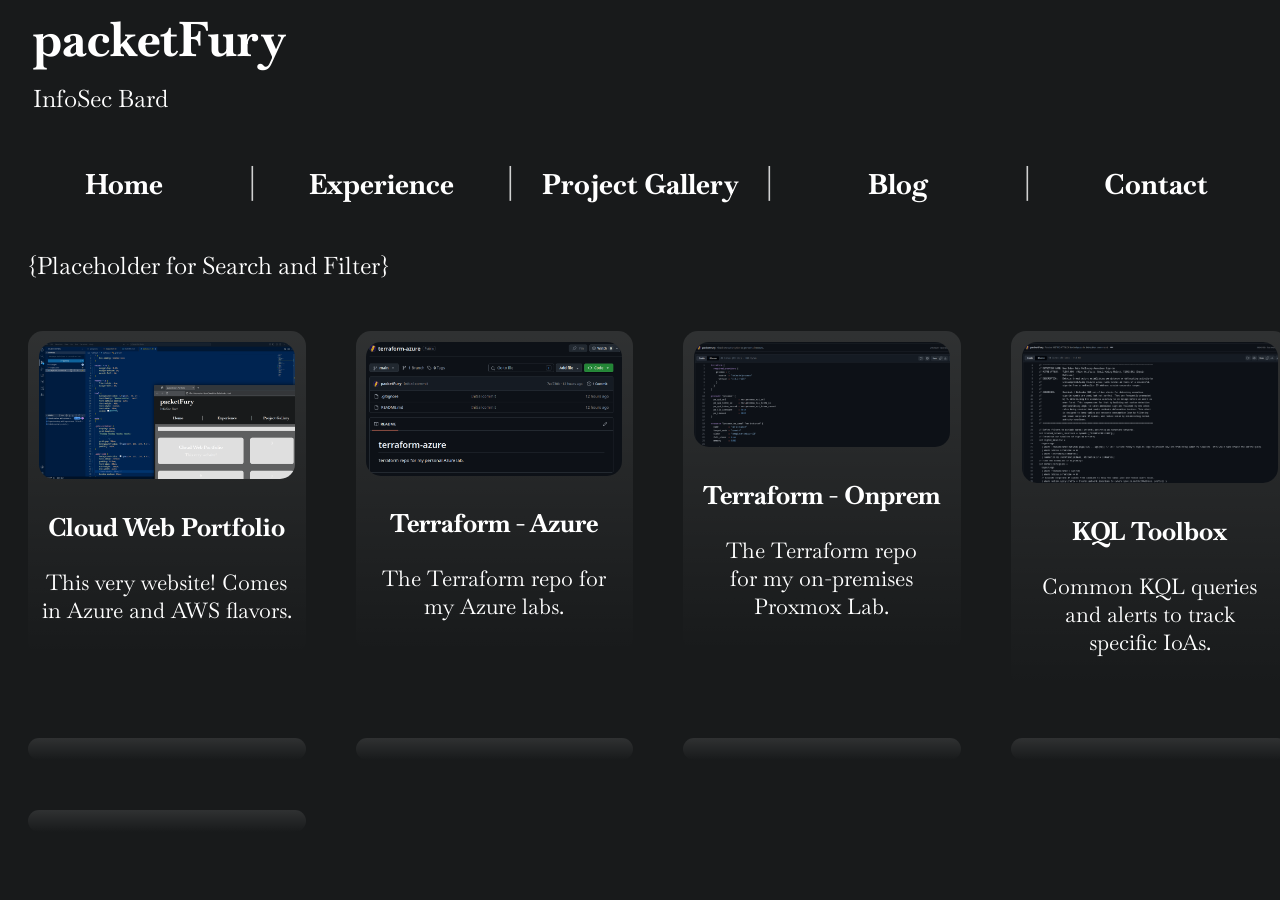
==== gallery/index.html @ 5e2f05de "Work on navbar CSS and links" ====
<!DOCTYPE html>
<html lang="en">
  <head>
    <meta charset="UTF-8">
    <meta name="viewport" content="width=device-width, initial-scale=1.0">
    <title>packetFury's Portfolio</title>
    <link rel="stylesheet" href="../css/default/style.css">
    <link rel="preconnect" href="https://fonts.googleapis.com">
    <link rel="preconnect" href="https://fonts.gstatic.com" crossorigin>
    <link href="https://fonts.googleapis.com/css2?family=Baskervville:ital,wght@0,400..700;1,400..700&display=swap" rel="stylesheet">
  </head>
  <body>
    <header class="hero-background">
        <h1>packetFury</h1>
        <p>InfoSec Bard</p>
        <div class="hero-nav">
            <div class="nav-item"><a href="../index.html" class="nav-link"><h3>Home</h3></a></div>
            <div class="separator">|</div>
            <div class="nav-item"><h3>Experience</h3></div>
            <div class="separator">|</div>
            <div class="nav-item"><h3><a href="gallery/index.html" class="nav-link">Project Gallery</a></h3></div>
            <div class="separator">|</div>
            <div class="nav-item"><h3><a href "https://medium.com/@packetfury" class="nav-link">Blog</a></h3></div>
            <div class="separator">|</div>
            <div class="nav-item"><h3>Contact</h3></div>
        </div>
    </header>
    <main>
        <div class="grid-container">
            <div class="grid-header">{Placeholder for Search and Filter}</div>
            <a href="https://github.com/packetFury/Cloud-Portfolio">
                <div class="grid-cell">
                    <img class="thumbnail" src="cloud-portfolio/thumbnail.png">
                    <h3>Cloud Web Portfolio</h3>
                    <p>This very website! Comes in Azure and AWS flavors.</p>
                </div>
            </a>
            <a href="">
                <div class="grid-cell">
                    <img class="thumbnail" src="terraform-azure/thumbnail.png">
                    <h3>Terraform - Azure</h3>
                    <p>The Terraform repo for my Azure labs.</p>
                </div>
            </a>
            <a href="">
                <div class="grid-cell">
                    <img class="thumbnail" src="terraform-onprem/thumbnail.png">
                    <h3>Terraform - Onprem</h3>
                    <p>The Terraform repo for my on-premises Proxmox Lab.</p>
                </div>
            </a>
            <a href="https://github.com/packetFury/KQL-Toolbox">
                <div class="grid-cell">
                    <img class="thumbnail" src="kql-toolbox/thumbnail.png">
                    <h3>KQL Toolbox</h3>
                    <p>Common KQL queries and alerts to track specific IoAs.</p>
                </div>
            </a>
            <div class="grid-cell">
            </div>
            <div class="grid-cell"></div>
            <div class="grid-cell"></div>
            <div class="grid-cell"></div>
            <div class="grid-cell"></div>
        </div>
    </main>
  </body>
</html>
---- css/default/style.css ----
:root {
    --color-main-bg: rgb(24, 26, 27);
    --color-primary-accent: rgba(255, 255, 255, 0.2);
    --color-primary-font: rgba(255, 255, 255, 255);
}

* {
    box-sizing: border-box;
}

a, a:visited {
    color: inherit;
}

header > h1 {
    margin-top: 0.5%;
    margin-bottom: 1%;
    margin-left: 2%;
}

header > p {
    margin-top: 0;
    margin-left: 2%;
}

html {
    background-color: var(--color-main-bg);
    font-family: "Baskervville", serif;
    font-optical-sizing: auto;
    font-weight: 400;
    font-style: normal;
    font-size: 24px;
    color: var(--color-primary-font);
}

main {
}

.nav-link {
    display: inline-block;
    color: inherit;
    text-decoration: none;

    background-image: linear-gradient(currentColor, currentColor);
    background-position: 50% 100%;
    background-repeat: no-repeat;
    background-size: 0% 2px;
    transition: transform 0.5s ease, background-size 0.5s ease;
}

.nav-link:visited {
    text-decoration: none;
}

.nav-link:hover {
    transform-origin: center;
    transform: scale(1.1);
    background-size: 100% 2px;
}

.grid-container {
    display: grid;
    grid-template:
    'header header header header'
    '. . . .'
    '. . . .';
    grid-gap: 50px;
    /*background-color: rgba(255, 255, 255, 0.3);*/
    padding: 20px;
}

.grid-cell {
    display: inline-block;
    background-image: linear-gradient(to bottom, rgba(255, 255, 255, 0.1), rgba(255, 255, 255, 0));
    text-align: center;
    padding: 0.5em;
    font-size: 0.90em;
    min-height: 1em;
    min-width: auto;
    border-radius: 15px;
    text-wrap: pretty;
    transition: all 0.5s ease;
}

.grid-cell img {
    transition: box-shadow 0.3s ease;
}

.grid-cell:hover img {
    box-shadow: 0 0 5px 1px rgba(0, 140, 186, 0.5);
}

.grid-cell:hover {
    box-shadow: 0 0 5px 1px rgba(0, 140, 186, 0.5);
    max-width: 25vw;
    transform-origin: center;
    transform: scale(1.1);
}

.grid-cell > p {
    margin-top: 0;
}

.grid-header {
    grid-area: header;
}

.hero-nav {
    display: flex;
    justify-content: center;
    align-items: center;
    width: 100%;
    overflow-x: hidden;
}

.hero-nav > h3 {
    margin: 0;
    font-size: 1.2rem;
}

.nav-item {
    display: flex;
    justify-content: center;
    align-items: center;
    flex: 1;
}

.separator {
    color: rgba(255, 255, 255, 0.8);
    padding: 0 10px;
    font-size: 1.5rem;
}

.thumbnail {
    border-radius: 15px;
    max-width: 20vw;
    height: auto;
    transition: all 0.5s ease;
}
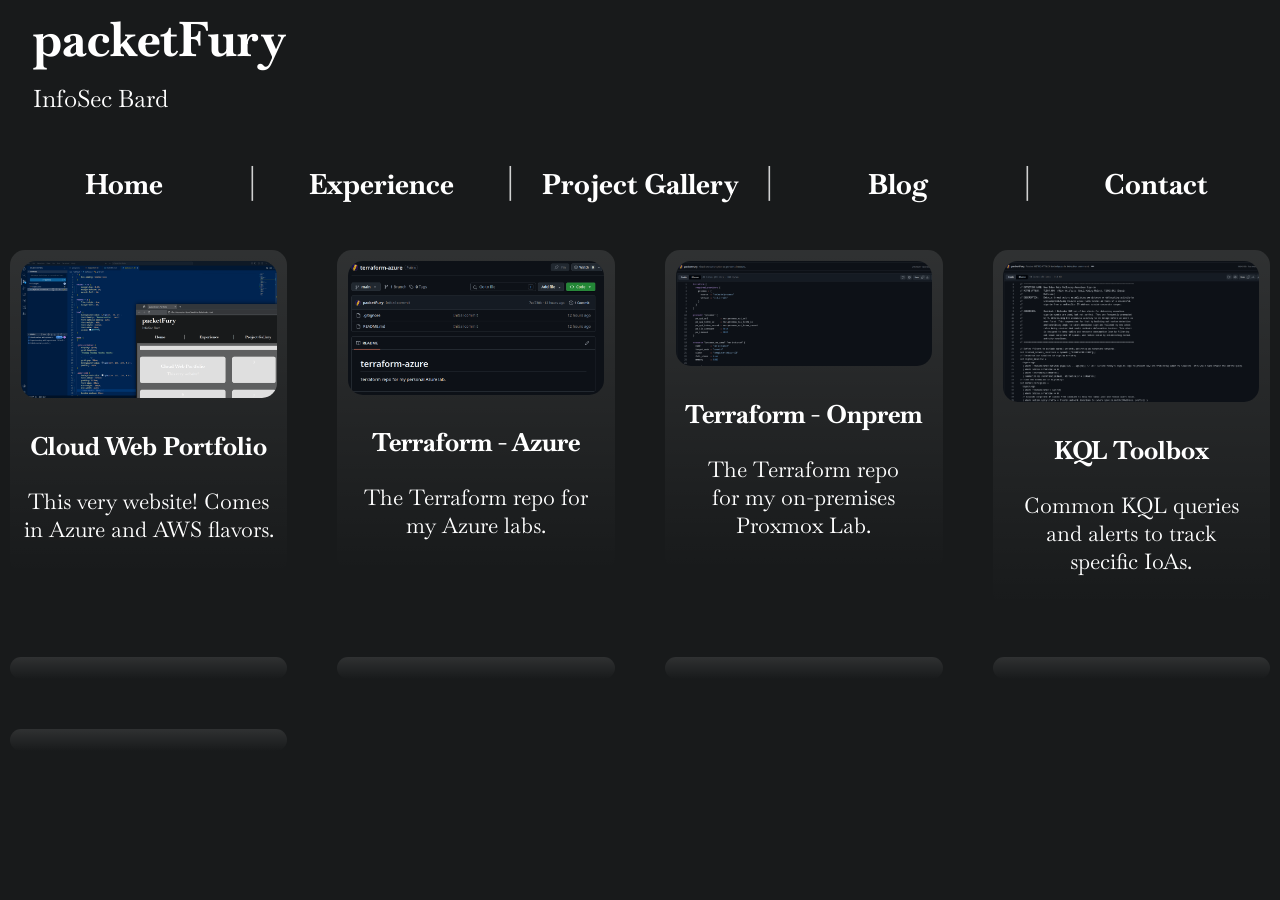
==== commit a52c3ec9: "Added content to landing page, modified CSS for layout and animation effects, added proper links to " ====
--- a/gallery/index.html
+++ b/gallery/index.html
@@ -8,26 +8,17 @@
     <link rel="preconnect" href="https://fonts.googleapis.com">
     <link rel="preconnect" href="https://fonts.gstatic.com" crossorigin>
     <link href="https://fonts.googleapis.com/css2?family=Baskervville:ital,wght@0,400..700;1,400..700&display=swap" rel="stylesheet">
+    <script src="../scripts/navbar.js"></script>
   </head>
   <body>
     <header class="hero-background">
         <h1>packetFury</h1>
         <p>InfoSec Bard</p>
-        <div class="hero-nav">
-            <div class="nav-item"><a href="../index.html" class="nav-link"><h3>Home</h3></a></div>
-            <div class="separator">|</div>
-            <div class="nav-item"><h3>Experience</h3></div>
-            <div class="separator">|</div>
-            <div class="nav-item"><h3><a href="gallery/index.html" class="nav-link">Project Gallery</a></h3></div>
-            <div class="separator">|</div>
-            <div class="nav-item"><h3><a href "https://medium.com/@packetfury" class="nav-link">Blog</a></h3></div>
-            <div class="separator">|</div>
-            <div class="nav-item"><h3>Contact</h3></div>
-        </div>
+        <nav-bar></nav-bar>
     </header>
     <main>
-        <div class="grid-container">
-            <div class="grid-header">{Placeholder for Search and Filter}</div>
+        <div class="grid-container fadeIn">
+            <!--<div class="grid-header">{Placeholder for Search and Filter}</div>-->
             <a href="https://github.com/packetFury/Cloud-Portfolio">
                 <div class="grid-cell">
                     <img class="thumbnail" src="cloud-portfolio/thumbnail.png">
--- a/css/default/style.css
+++ b/css/default/style.css
@@ -6,6 +6,11 @@
 
 * {
     box-sizing: border-box;
+}
+
+@keyframes fadeIn {
+    from { opacity: 0; }
+    to { opacity: 1; }
 }
 
 a, a:visited {
@@ -34,28 +39,14 @@
 }
 
 main {
+    display: flex;
+    justify-content: center;
+    align-items: center;
 }
 
-.nav-link {
-    display: inline-block;
-    color: inherit;
-    text-decoration: none;
-
-    background-image: linear-gradient(currentColor, currentColor);
-    background-position: 50% 100%;
-    background-repeat: no-repeat;
-    background-size: 0% 2px;
-    transition: transform 0.5s ease, background-size 0.5s ease;
-}
-
-.nav-link:visited {
-    text-decoration: none;
-}
-
-.nav-link:hover {
-    transform-origin: center;
-    transform: scale(1.1);
-    background-size: 100% 2px;
+.fadeIn {
+    opacity: 0;
+    animation: fadeIn 1s ease-in 0.2s forwards;
 }
 
 .grid-container {
@@ -118,11 +109,52 @@
     font-size: 1.2rem;
 }
 
+.main-content {
+    display: flex;
+    flex-direction: column;
+    justify-content: center;
+    align-items: center;
+    width: 80vw;
+}
+
+.main-content a {
+    display: inline;
+    color: inherit;
+    text-decoration: underline;
+}
+
+.main-content p {
+    display: block;
+    text-align: center;
+}
+
 .nav-item {
     display: flex;
     justify-content: center;
     align-items: center;
     flex: 1;
+}
+
+.nav-link {
+    display: inline-block;
+    color: inherit;
+    text-decoration: none;
+
+    background-image: linear-gradient(currentColor, currentColor);
+    background-position: 50% 100%;
+    background-repeat: no-repeat;
+    background-size: 0% 2px;
+    transition: transform 0.5s ease, background-size 0.5s ease;
+}
+
+.nav-link:visited {
+    text-decoration: none;
+}
+
+.nav-link:hover {
+    transform-origin: center;
+    transform: scale(1.1);
+    background-size: 100% 2px;
 }
 
 .separator {
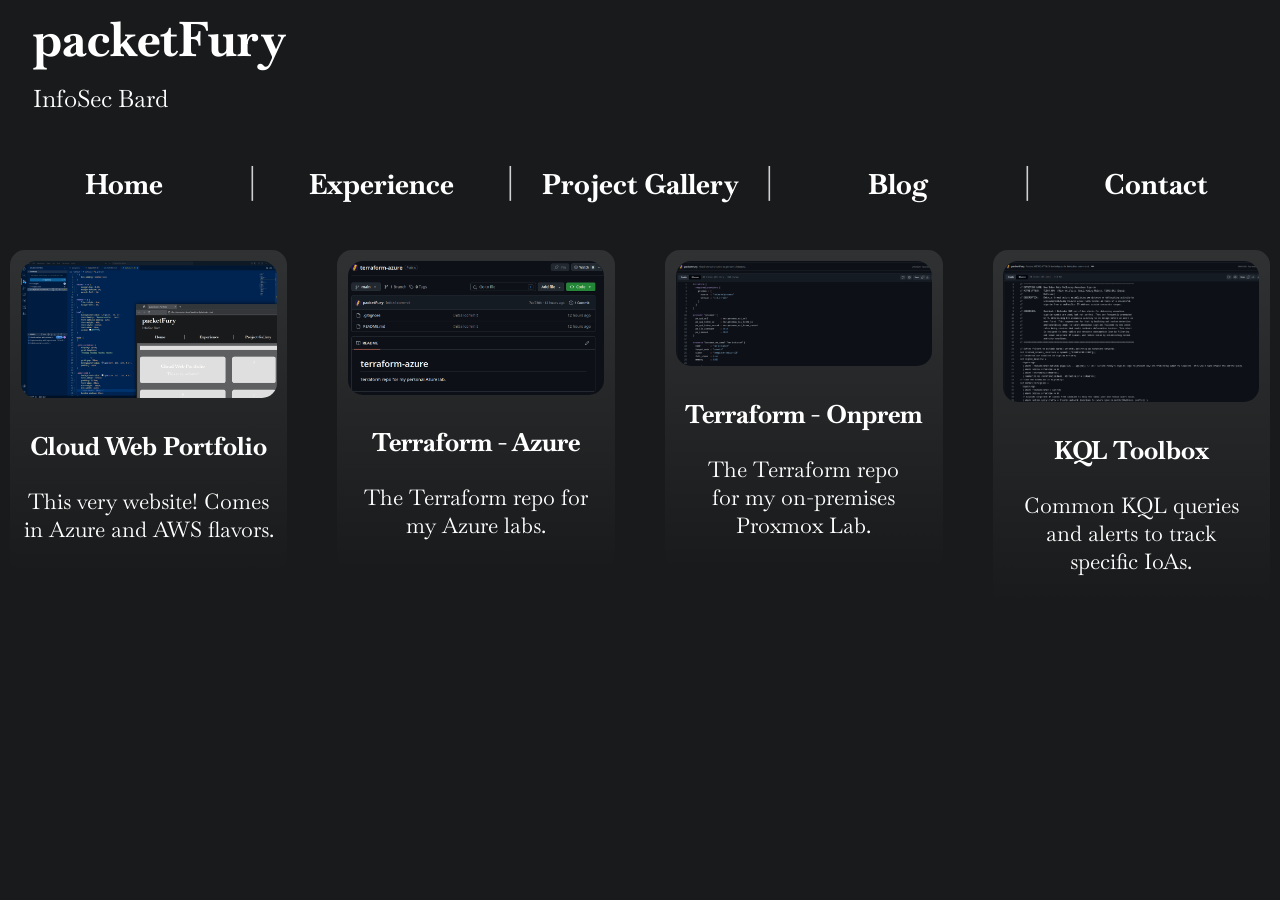
==== commit 47d652c5: "Finished content for experience, contact, project gallery, updated css and readme." ====
--- a/gallery/index.html
+++ b/gallery/index.html
@@ -26,14 +26,14 @@
                     <p>This very website! Comes in Azure and AWS flavors.</p>
                 </div>
             </a>
-            <a href="">
+            <a href="https://github.com/packetFury/terraform-azure">
                 <div class="grid-cell">
                     <img class="thumbnail" src="terraform-azure/thumbnail.png">
                     <h3>Terraform - Azure</h3>
                     <p>The Terraform repo for my Azure labs.</p>
                 </div>
             </a>
-            <a href="">
+            <a href="https://github.com/packetFury/terraform-basic">
                 <div class="grid-cell">
                     <img class="thumbnail" src="terraform-onprem/thumbnail.png">
                     <h3>Terraform - Onprem</h3>
@@ -47,12 +47,6 @@
                     <p>Common KQL queries and alerts to track specific IoAs.</p>
                 </div>
             </a>
-            <div class="grid-cell">
-            </div>
-            <div class="grid-cell"></div>
-            <div class="grid-cell"></div>
-            <div class="grid-cell"></div>
-            <div class="grid-cell"></div>
         </div>
     </main>
   </body>
--- a/css/default/style.css
+++ b/css/default/style.css
@@ -1,6 +1,7 @@
 :root {
     --color-main-bg: rgb(24, 26, 27);
     --color-primary-accent: rgba(255, 255, 255, 0.2);
+    --color-secondary-accent: rgba(255,255,255, 0.75);
     --color-primary-font: rgba(255, 255, 255, 255);
 }
 
@@ -38,10 +39,22 @@
     color: var(--color-primary-font);
 }
 
+li {
+    margin-bottom: 0.5em;
+}
+
+li:last-child {
+    margin-bottom: 0;
+}
+
 main {
     display: flex;
     justify-content: center;
     align-items: center;
+}
+
+strong {
+    color: var(--color-secondary-accent)
 }
 
 .fadeIn {
@@ -128,6 +141,14 @@
     text-align: center;
 }
 
+.main-content-resume {
+    display: flex;
+    flex-direction: column;
+    justify-content: flex-start;
+    align-items: flex-start;
+    width: 80vw;
+}
+
 .nav-item {
     display: flex;
     justify-content: center;
